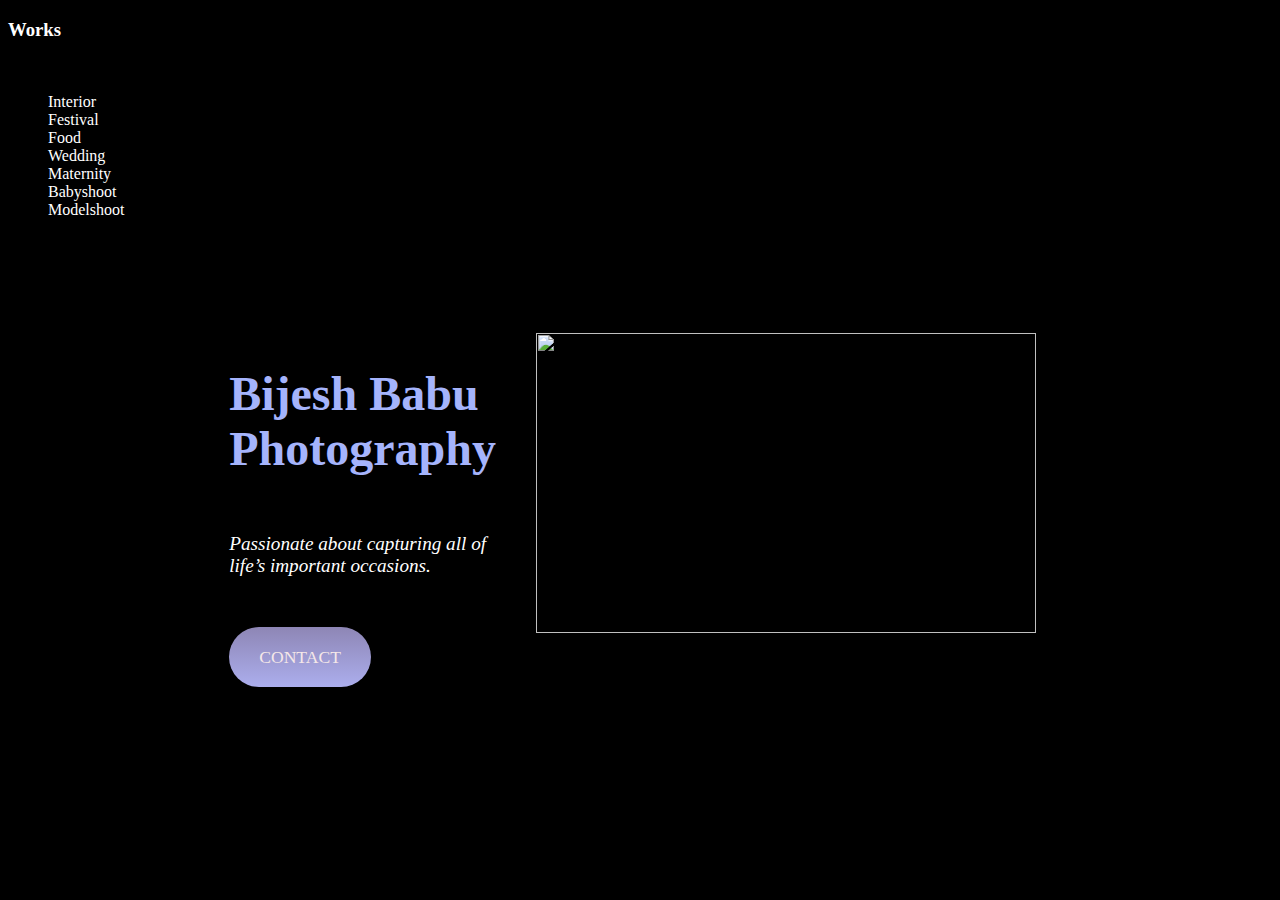
==== index.html @ 9b433097 "Add files via upload" ====
<!DOCTYPE html>
<html lang="zxx">
<head>
	<title>Bijesh | Photographer</title>
	<meta charset="UTF-8">
	<meta name="description" content="Tulen Photography HTML Template"">
	<meta name="keywords" content="photo, html">
	<meta name="viewport" content="width=device-width, initial-scale=1.0">
	<!-- Stylesheets -->
	<link rel="stylesheet" href="css/bootstrap.min.css"/>
	<link rel="stylesheet" href="css/font-awesome.min.css"/>
	<link rel="stylesheet" href="css/themify-icons.css"/>
	<link rel="stylesheet" href="css/accordion.css"/>
	<link rel="stylesheet" href="css/owl.carousel.min.css"/>

	<!-- Main Stylesheets -->
	<link rel="stylesheet" href="css/style.css"/>
 <style>
	section {
  padding: 80px;
  

}
.hero {
  display: flex;
  flex-direction: row;
  width: 65%;
  margin: auto;

 
}
div {
  margin-right: 40px;
  padding-top: 0;
}
h1 {
  color: #A5B4FC;
  font-size: 3em;
  padding-bottom: 25px;
}
p {
  color: white;
  font-size: 1.2em;
  margin-bottom: 70px;
}
a {
  text-decoration: none;
  color: white;
}
a:hover {
  text-decoration: none;
}
.cta {
  color: rgb(245, 232, 232);
  background: linear-gradient(#8E86B5, #ACAEED);
  padding: 20px 30px;
  font-size: 1.1em;
  border-radius: 50px;
}
.cta:hover {
  text-decoration: none;
  background: linear-gradient(#696484, #8788BA);
}
@media screen and (max-width: 996px) {
  .hero {
     flex-direction: column;
     text-align: center;
     justify-content: center;
     padding: 30px;
     padding: 10px;
     width: 85%;
    }
  .hero img {
     order: 1;
     margin-bottom: 40px;
    }
  .hero div {
     order: 2;
     height: auto;
     margin-bottom: 15px;
     margin-right: 0;
    }
  .home p {
     padding: 0 50px 0 50px;
     margin-bottom: 50px;
    }
}
@media screen and (max-width: 470px) {
  .hero h1 {
     font-size: 2em;
    }
  .hero p {
     font-size: 1.2em;
    }
}
 </style>

	<!--[if lt IE 9]>
		<script src="https://oss.maxcdn.com/html5shiv/3.7.2/html5shiv.min.js"></script>
		<script src="https://oss.maxcdn.com/respond/1.4.2/respond.min.js"></script>
	<![endif]-->

</head>
<body style="background-color: #000000;">
	<!-- Page Preloder -->
	<div id="preloder">
		<div class="loader"></div>
	</div>

	<!-- Offcanvas Menu Section -->
	<div class="menu-wrapper">
		<div class="menu-switch">
			<i class="ti-menu"></i>
		</div>
		<div class="menu-social-warp">
			<div class="menu-social">
				<a href="https://www.facebook.com/bijeshfotografia?mibextid=ZbWKwL"><i class="ti-facebook"></i></a>
				
				<a href="https://www.linkedin.com/in/bijeshcb"><i class="ti-linkedin"></i></a>
				<a href="https://instagram.com/bijesh_babu_photography?igshid=NGExMmI2YTkyZg=="><i class="ti-instagram"></i></a>
			</div>
		</div>
	</div>
	<div class="side-menu-wrapper">
		<div class="sm-header">
			<div class="menu-close">
				<i class="ti-arrow-left"></i>
			</div>
			<a href="index.html" class="site-logo">
				<h3>Works</h3>
			</a>
		</div><br>
		<nav class="main-menu">
			<ul>
				
	
				<li><a href="interior.html">Interior</a></li>
				<li><a href="festival.html">Festival</a></li>
				<li><a href="food.html">Food</a></li>
				<li><a href="wedding.html">Wedding</a></li>
				<li><a href="maternity.html">Maternity</a></li>
				<li><a href="babyshoot.html">Babyshoot</a></li>
				<li><a href="modelshoot.html">Modelshoot</a></li>
				
			</ul>
		</nav><br>
		<div class="sm-footer">
			<div class="sm-socail">
				<a href="https://www.facebook.com/bijeshfotografia?mibextid=ZbWKwL"><i class="ti-facebook"></i></a>
			
				<a href="https://www.linkedin.com/in/bijeshcb"><i class="ti-linkedin"></i></a>
				<a href="https://instagram.com/bijesh_babu_photography?igshid=NGExMmI2YTkyZg=="><i class="ti-instagram"></i></a>
			</div>
		
		</div>
	</div>
	<!-- Offcanvas Menu Section end -->
    <section class="hero">
        <div>
            <h1>Bijesh Babu Photography</h1>
            <p><i>Passionate about capturing all of life’s important occasions.</i></p>
            <a class="cta" href="contact.html">CONTACT</a>
        </div>
        <img src="img/njn.jpg" alt="" width="500" height="300">
     <div class="sm-footer">
			<div class="sm-socail">
				<a href="https://www.facebook.com/bijeshfotografia?mibextid=ZbWKwL"><i class="ti-facebook"></i></a>
				
				<a href="https://www.linkedin.com/in/bijeshcb"><i class="ti-linkedin"></i></a>
				<a href="https://instagram.com/bijesh_babu_photography?igshid=NGExMmI2YTkyZg=="><i class="ti-instagram"></i></a>
			</div>
		
		</div>
    </section>
	
	<!-- Hero Section end -->

	<!--====== Javascripts & Jquery ======-->
	<script src="js/vendor/jquery-3.2.1.min.js"></script>
	<script src="js/bootstrap.min.js"></script>
	<script src="js/owl.carousel.min.js"></script>
	<script src="js/imagesloaded.pkgd.min.js"></script>
	<script src="js/isotope.pkgd.min.js"></script>
	<script src="js/jquery.nicescroll.min.js"></script>
	<script src="js/circle-progress.min.js"></script>
	<script src="js/pana-accordion.js"></script>
	<script src="js/main.js"></script>

	</body>
</html>
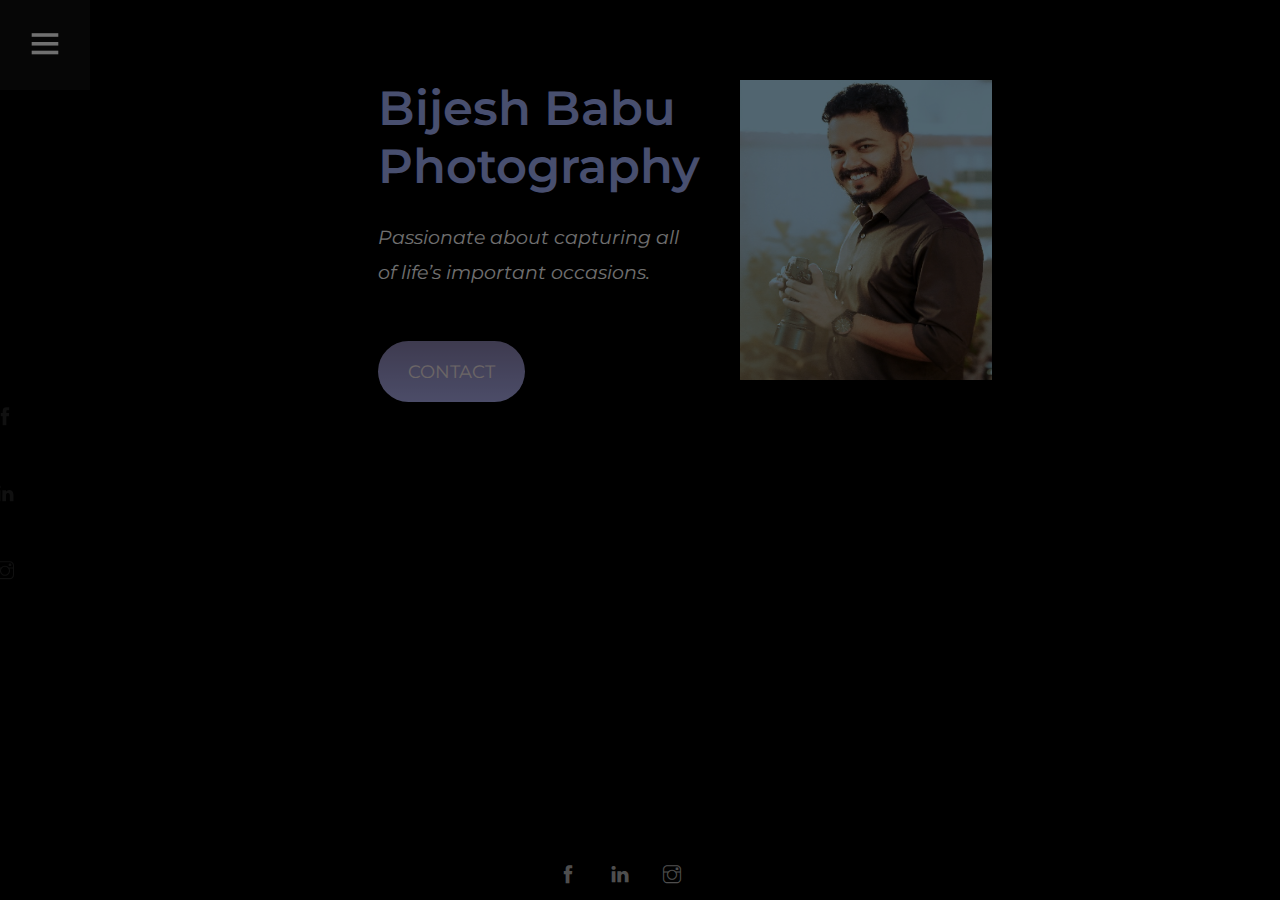
==== commit e72fd58e: "Update index.html" ====
--- a/index.html
+++ b/index.html
@@ -135,7 +135,7 @@
 				
 	
 				<li><a href="interior.html">Interior</a></li>
-				<li><a href="festival.html">Festival</a></li>
+				
 				<li><a href="food.html">Food</a></li>
 				<li><a href="wedding.html">Wedding</a></li>
 				<li><a href="maternity.html">Maternity</a></li>
--- a/css/themify-icons.css
+++ b/css/themify-icons.css
@@ -0,0 +1,1081 @@
+@font-face {
+	font-family: 'themify';
+	src:url('../fonts/themify.eot?-fvbane');
+	src:url('../fonts/themify.eot?#iefix-fvbane') format('embedded-opentype'),
+		url('../fonts/themify.woff?-fvbane') format('woff'),
+		url('../fonts/themify.ttf?-fvbane') format('truetype'),
+		url('../fonts/themify.svg?-fvbane#themify') format('svg');
+	font-weight: normal;
+	font-style: normal;
+}
+
+[class^="ti-"], [class*=" ti-"] {
+	font-family: 'themify';
+	speak: none;
+	font-style: normal;
+	font-weight: normal;
+	font-variant: normal;
+	text-transform: none;
+	line-height: 1;
+
+	/* Better Font Rendering =========== */
+	-webkit-font-smoothing: antialiased;
+	-moz-osx-font-smoothing: grayscale;
+}
+
+.ti-wand:before {
+	content: "\e600";
+}
+.ti-volume:before {
+	content: "\e601";
+}
+.ti-user:before {
+	content: "\e602";
+}
+.ti-unlock:before {
+	content: "\e603";
+}
+.ti-unlink:before {
+	content: "\e604";
+}
+.ti-trash:before {
+	content: "\e605";
+}
+.ti-thought:before {
+	content: "\e606";
+}
+.ti-target:before {
+	content: "\e607";
+}
+.ti-tag:before {
+	content: "\e608";
+}
+.ti-tablet:before {
+	content: "\e609";
+}
+.ti-star:before {
+	content: "\e60a";
+}
+.ti-spray:before {
+	content: "\e60b";
+}
+.ti-signal:before {
+	content: "\e60c";
+}
+.ti-shopping-cart:before {
+	content: "\e60d";
+}
+.ti-shopping-cart-full:before {
+	content: "\e60e";
+}
+.ti-settings:before {
+	content: "\e60f";
+}
+.ti-search:before {
+	content: "\e610";
+}
+.ti-zoom-in:before {
+	content: "\e611";
+}
+.ti-zoom-out:before {
+	content: "\e612";
+}
+.ti-cut:before {
+	content: "\e613";
+}
+.ti-ruler:before {
+	content: "\e614";
+}
+.ti-ruler-pencil:before {
+	content: "\e615";
+}
+.ti-ruler-alt:before {
+	content: "\e616";
+}
+.ti-bookmark:before {
+	content: "\e617";
+}
+.ti-bookmark-alt:before {
+	content: "\e618";
+}
+.ti-reload:before {
+	content: "\e619";
+}
+.ti-plus:before {
+	content: "\e61a";
+}
+.ti-pin:before {
+	content: "\e61b";
+}
+.ti-pencil:before {
+	content: "\e61c";
+}
+.ti-pencil-alt:before {
+	content: "\e61d";
+}
+.ti-paint-roller:before {
+	content: "\e61e";
+}
+.ti-paint-bucket:before {
+	content: "\e61f";
+}
+.ti-na:before {
+	content: "\e620";
+}
+.ti-mobile:before {
+	content: "\e621";
+}
+.ti-minus:before {
+	content: "\e622";
+}
+.ti-medall:before {
+	content: "\e623";
+}
+.ti-medall-alt:before {
+	content: "\e624";
+}
+.ti-marker:before {
+	content: "\e625";
+}
+.ti-marker-alt:before {
+	content: "\e626";
+}
+.ti-arrow-up:before {
+	content: "\e627";
+}
+.ti-arrow-right:before {
+	content: "\e628";
+}
+.ti-arrow-left:before {
+	content: "\e629";
+}
+.ti-arrow-down:before {
+	content: "\e62a";
+}
+.ti-lock:before {
+	content: "\e62b";
+}
+.ti-location-arrow:before {
+	content: "\e62c";
+}
+.ti-link:before {
+	content: "\e62d";
+}
+.ti-layout:before {
+	content: "\e62e";
+}
+.ti-layers:before {
+	content: "\e62f";
+}
+.ti-layers-alt:before {
+	content: "\e630";
+}
+.ti-key:before {
+	content: "\e631";
+}
+.ti-import:before {
+	content: "\e632";
+}
+.ti-image:before {
+	content: "\e633";
+}
+.ti-heart:before {
+	content: "\e634";
+}
+.ti-heart-broken:before {
+	content: "\e635";
+}
+.ti-hand-stop:before {
+	content: "\e636";
+}
+.ti-hand-open:before {
+	content: "\e637";
+}
+.ti-hand-drag:before {
+	content: "\e638";
+}
+.ti-folder:before {
+	content: "\e639";
+}
+.ti-flag:before {
+	content: "\e63a";
+}
+.ti-flag-alt:before {
+	content: "\e63b";
+}
+.ti-flag-alt-2:before {
+	content: "\e63c";
+}
+.ti-eye:before {
+	content: "\e63d";
+}
+.ti-export:before {
+	content: "\e63e";
+}
+.ti-exchange-vertical:before {
+	content: "\e63f";
+}
+.ti-desktop:before {
+	content: "\e640";
+}
+.ti-cup:before {
+	content: "\e641";
+}
+.ti-crown:before {
+	content: "\e642";
+}
+.ti-comments:before {
+	content: "\e643";
+}
+.ti-comment:before {
+	content: "\e644";
+}
+.ti-comment-alt:before {
+	content: "\e645";
+}
+.ti-close:before {
+	content: "\e646";
+}
+.ti-clip:before {
+	content: "\e647";
+}
+.ti-angle-up:before {
+	content: "\e648";
+}
+.ti-angle-right:before {
+	content: "\e649";
+}
+.ti-angle-left:before {
+	content: "\e64a";
+}
+.ti-angle-down:before {
+	content: "\e64b";
+}
+.ti-check:before {
+	content: "\e64c";
+}
+.ti-check-box:before {
+	content: "\e64d";
+}
+.ti-camera:before {
+	content: "\e64e";
+}
+.ti-announcement:before {
+	content: "\e64f";
+}
+.ti-brush:before {
+	content: "\e650";
+}
+.ti-briefcase:before {
+	content: "\e651";
+}
+.ti-bolt:before {
+	content: "\e652";
+}
+.ti-bolt-alt:before {
+	content: "\e653";
+}
+.ti-blackboard:before {
+	content: "\e654";
+}
+.ti-bag:before {
+	content: "\e655";
+}
+.ti-move:before {
+	content: "\e656";
+}
+.ti-arrows-vertical:before {
+	content: "\e657";
+}
+.ti-arrows-horizontal:before {
+	content: "\e658";
+}
+.ti-fullscreen:before {
+	content: "\e659";
+}
+.ti-arrow-top-right:before {
+	content: "\e65a";
+}
+.ti-arrow-top-left:before {
+	content: "\e65b";
+}
+.ti-arrow-circle-up:before {
+	content: "\e65c";
+}
+.ti-arrow-circle-right:before {
+	content: "\e65d";
+}
+.ti-arrow-circle-left:before {
+	content: "\e65e";
+}
+.ti-arrow-circle-down:before {
+	content: "\e65f";
+}
+.ti-angle-double-up:before {
+	content: "\e660";
+}
+.ti-angle-double-right:before {
+	content: "\e661";
+}
+.ti-angle-double-left:before {
+	content: "\e662";
+}
+.ti-angle-double-down:before {
+	content: "\e663";
+}
+.ti-zip:before {
+	content: "\e664";
+}
+.ti-world:before {
+	content: "\e665";
+}
+.ti-wheelchair:before {
+	content: "\e666";
+}
+.ti-view-list:before {
+	content: "\e667";
+}
+.ti-view-list-alt:before {
+	content: "\e668";
+}
+.ti-view-grid:before {
+	content: "\e669";
+}
+.ti-uppercase:before {
+	content: "\e66a";
+}
+.ti-upload:before {
+	content: "\e66b";
+}
+.ti-underline:before {
+	content: "\e66c";
+}
+.ti-truck:before {
+	content: "\e66d";
+}
+.ti-timer:before {
+	content: "\e66e";
+}
+.ti-ticket:before {
+	content: "\e66f";
+}
+.ti-thumb-up:before {
+	content: "\e670";
+}
+.ti-thumb-down:before {
+	content: "\e671";
+}
+.ti-text:before {
+	content: "\e672";
+}
+.ti-stats-up:before {
+	content: "\e673";
+}
+.ti-stats-down:before {
+	content: "\e674";
+}
+.ti-split-v:before {
+	content: "\e675";
+}
+.ti-split-h:before {
+	content: "\e676";
+}
+.ti-smallcap:before {
+	content: "\e677";
+}
+.ti-shine:before {
+	content: "\e678";
+}
+.ti-shift-right:before {
+	content: "\e679";
+}
+.ti-shift-left:before {
+	content: "\e67a";
+}
+.ti-shield:before {
+	content: "\e67b";
+}
+.ti-notepad:before {
+	content: "\e67c";
+}
+.ti-server:before {
+	content: "\e67d";
+}
+.ti-quote-right:before {
+	content: "\e67e";
+}
+.ti-quote-left:before {
+	content: "\e67f";
+}
+.ti-pulse:before {
+	content: "\e680";
+}
+.ti-printer:before {
+	content: "\e681";
+}
+.ti-power-off:before {
+	content: "\e682";
+}
+.ti-plug:before {
+	content: "\e683";
+}
+.ti-pie-chart:before {
+	content: "\e684";
+}
+.ti-paragraph:before {
+	content: "\e685";
+}
+.ti-panel:before {
+	content: "\e686";
+}
+.ti-package:before {
+	content: "\e687";
+}
+.ti-music:before {
+	content: "\e688";
+}
+.ti-music-alt:before {
+	content: "\e689";
+}
+.ti-mouse:before {
+	content: "\e68a";
+}
+.ti-mouse-alt:before {
+	content: "\e68b";
+}
+.ti-money:before {
+	content: "\e68c";
+}
+.ti-microphone:before {
+	content: "\e68d";
+}
+.ti-menu:before {
+	content: "\e68e";
+}
+.ti-menu-alt:before {
+	content: "\e68f";
+}
+.ti-map:before {
+	content: "\e690";
+}
+.ti-map-alt:before {
+	content: "\e691";
+}
+.ti-loop:before {
+	content: "\e692";
+}
+.ti-location-pin:before {
+	content: "\e693";
+}
+.ti-list:before {
+	content: "\e694";
+}
+.ti-light-bulb:before {
+	content: "\e695";
+}
+.ti-Italic:before {
+	content: "\e696";
+}
+.ti-info:before {
+	content: "\e697";
+}
+.ti-infinite:before {
+	content: "\e698";
+}
+.ti-id-badge:before {
+	content: "\e699";
+}
+.ti-hummer:before {
+	content: "\e69a";
+}
+.ti-home:before {
+	content: "\e69b";
+}
+.ti-help:before {
+	content: "\e69c";
+}
+.ti-headphone:before {
+	content: "\e69d";
+}
+.ti-harddrives:before {
+	content: "\e69e";
+}
+.ti-harddrive:before {
+	content: "\e69f";
+}
+.ti-gift:before {
+	content: "\e6a0";
+}
+.ti-game:before {
+	content: "\e6a1";
+}
+.ti-filter:before {
+	content: "\e6a2";
+}
+.ti-files:before {
+	content: "\e6a3";
+}
+.ti-file:before {
+	content: "\e6a4";
+}
+.ti-eraser:before {
+	content: "\e6a5";
+}
+.ti-envelope:before {
+	content: "\e6a6";
+}
+.ti-download:before {
+	content: "\e6a7";
+}
+.ti-direction:before {
+	content: "\e6a8";
+}
+.ti-direction-alt:before {
+	content: "\e6a9";
+}
+.ti-dashboard:before {
+	content: "\e6aa";
+}
+.ti-control-stop:before {
+	content: "\e6ab";
+}
+.ti-control-shuffle:before {
+	content: "\e6ac";
+}
+.ti-control-play:before {
+	content: "\e6ad";
+}
+.ti-control-pause:before {
+	content: "\e6ae";
+}
+.ti-control-forward:before {
+	content: "\e6af";
+}
+.ti-control-backward:before {
+	content: "\e6b0";
+}
+.ti-cloud:before {
+	content: "\e6b1";
+}
+.ti-cloud-up:before {
+	content: "\e6b2";
+}
+.ti-cloud-down:before {
+	content: "\e6b3";
+}
+.ti-clipboard:before {
+	content: "\e6b4";
+}
+.ti-car:before {
+	content: "\e6b5";
+}
+.ti-calendar:before {
+	content: "\e6b6";
+}
+.ti-book:before {
+	content: "\e6b7";
+}
+.ti-bell:before {
+	content: "\e6b8";
+}
+.ti-basketball:before {
+	content: "\e6b9";
+}
+.ti-bar-chart:before {
+	content: "\e6ba";
+}
+.ti-bar-chart-alt:before {
+	content: "\e6bb";
+}
+.ti-back-right:before {
+	content: "\e6bc";
+}
+.ti-back-left:before {
+	content: "\e6bd";
+}
+.ti-arrows-corner:before {
+	content: "\e6be";
+}
+.ti-archive:before {
+	content: "\e6bf";
+}
+.ti-anchor:before {
+	content: "\e6c0";
+}
+.ti-align-right:before {
+	content: "\e6c1";
+}
+.ti-align-left:before {
+	content: "\e6c2";
+}
+.ti-align-justify:before {
+	content: "\e6c3";
+}
+.ti-align-center:before {
+	content: "\e6c4";
+}
+.ti-alert:before {
+	content: "\e6c5";
+}
+.ti-alarm-clock:before {
+	content: "\e6c6";
+}
+.ti-agenda:before {
+	content: "\e6c7";
+}
+.ti-write:before {
+	content: "\e6c8";
+}
+.ti-window:before {
+	content: "\e6c9";
+}
+.ti-widgetized:before {
+	content: "\e6ca";
+}
+.ti-widget:before {
+	content: "\e6cb";
+}
+.ti-widget-alt:before {
+	content: "\e6cc";
+}
+.ti-wallet:before {
+	content: "\e6cd";
+}
+.ti-video-clapper:before {
+	content: "\e6ce";
+}
+.ti-video-camera:before {
+	content: "\e6cf";
+}
+.ti-vector:before {
+	content: "\e6d0";
+}
+.ti-themify-logo:before {
+	content: "\e6d1";
+}
+.ti-themify-favicon:before {
+	content: "\e6d2";
+}
+.ti-themify-favicon-alt:before {
+	content: "\e6d3";
+}
+.ti-support:before {
+	content: "\e6d4";
+}
+.ti-stamp:before {
+	content: "\e6d5";
+}
+.ti-split-v-alt:before {
+	content: "\e6d6";
+}
+.ti-slice:before {
+	content: "\e6d7";
+}
+.ti-shortcode:before {
+	content: "\e6d8";
+}
+.ti-shift-right-alt:before {
+	content: "\e6d9";
+}
+.ti-shift-left-alt:before {
+	content: "\e6da";
+}
+.ti-ruler-alt-2:before {
+	content: "\e6db";
+}
+.ti-receipt:before {
+	content: "\e6dc";
+}
+.ti-pin2:before {
+	content: "\e6dd";
+}
+.ti-pin-alt:before {
+	content: "\e6de";
+}
+.ti-pencil-alt2:before {
+	content: "\e6df";
+}
+.ti-palette:before {
+	content: "\e6e0";
+}
+.ti-more:before {
+	content: "\e6e1";
+}
+.ti-more-alt:before {
+	content: "\e6e2";
+}
+.ti-microphone-alt:before {
+	content: "\e6e3";
+}
+.ti-magnet:before {
+	content: "\e6e4";
+}
+.ti-line-double:before {
+	content: "\e6e5";
+}
+.ti-line-dotted:before {
+	content: "\e6e6";
+}
+.ti-line-dashed:before {
+	content: "\e6e7";
+}
+.ti-layout-width-full:before {
+	content: "\e6e8";
+}
+.ti-layout-width-default:before {
+	content: "\e6e9";
+}
+.ti-layout-width-default-alt:before {
+	content: "\e6ea";
+}
+.ti-layout-tab:before {
+	content: "\e6eb";
+}
+.ti-layout-tab-window:before {
+	content: "\e6ec";
+}
+.ti-layout-tab-v:before {
+	content: "\e6ed";
+}
+.ti-layout-tab-min:before {
+	content: "\e6ee";
+}
+.ti-layout-slider:before {
+	content: "\e6ef";
+}
+.ti-layout-slider-alt:before {
+	content: "\e6f0";
+}
+.ti-layout-sidebar-right:before {
+	content: "\e6f1";
+}
+.ti-layout-sidebar-none:before {
+	content: "\e6f2";
+}
+.ti-layout-sidebar-left:before {
+	content: "\e6f3";
+}
+.ti-layout-placeholder:before {
+	content: "\e6f4";
+}
+.ti-layout-menu:before {
+	content: "\e6f5";
+}
+.ti-layout-menu-v:before {
+	content: "\e6f6";
+}
+.ti-layout-menu-separated:before {
+	content: "\e6f7";
+}
+.ti-layout-menu-full:before {
+	content: "\e6f8";
+}
+.ti-layout-media-right-alt:before {
+	content: "\e6f9";
+}
+.ti-layout-media-right:before {
+	content: "\e6fa";
+}
+.ti-layout-media-overlay:before {
+	content: "\e6fb";
+}
+.ti-layout-media-overlay-alt:before {
+	content: "\e6fc";
+}
+.ti-layout-media-overlay-alt-2:before {
+	content: "\e6fd";
+}
+.ti-layout-media-left-alt:before {
+	content: "\e6fe";
+}
+.ti-layout-media-left:before {
+	content: "\e6ff";
+}
+.ti-layout-media-center-alt:before {
+	content: "\e700";
+}
+.ti-layout-media-center:before {
+	content: "\e701";
+}
+.ti-layout-list-thumb:before {
+	content: "\e702";
+}
+.ti-layout-list-thumb-alt:before {
+	content: "\e703";
+}
+.ti-layout-list-post:before {
+	content: "\e704";
+}
+.ti-layout-list-large-image:before {
+	content: "\e705";
+}
+.ti-layout-line-solid:before {
+	content: "\e706";
+}
+.ti-layout-grid4:before {
+	content: "\e707";
+}
+.ti-layout-grid3:before {
+	content: "\e708";
+}
+.ti-layout-grid2:before {
+	content: "\e709";
+}
+.ti-layout-grid2-thumb:before {
+	content: "\e70a";
+}
+.ti-layout-cta-right:before {
+	content: "\e70b";
+}
+.ti-layout-cta-left:before {
+	content: "\e70c";
+}
+.ti-layout-cta-center:before {
+	content: "\e70d";
+}
+.ti-layout-cta-btn-right:before {
+	content: "\e70e";
+}
+.ti-layout-cta-btn-left:before {
+	content: "\e70f";
+}
+.ti-layout-column4:before {
+	content: "\e710";
+}
+.ti-layout-column3:before {
+	content: "\e711";
+}
+.ti-layout-column2:before {
+	content: "\e712";
+}
+.ti-layout-accordion-separated:before {
+	content: "\e713";
+}
+.ti-layout-accordion-merged:before {
+	content: "\e714";
+}
+.ti-layout-accordion-list:before {
+	content: "\e715";
+}
+.ti-ink-pen:before {
+	content: "\e716";
+}
+.ti-info-alt:before {
+	content: "\e717";
+}
+.ti-help-alt:before {
+	content: "\e718";
+}
+.ti-headphone-alt:before {
+	content: "\e719";
+}
+.ti-hand-point-up:before {
+	content: "\e71a";
+}
+.ti-hand-point-right:before {
+	content: "\e71b";
+}
+.ti-hand-point-left:before {
+	content: "\e71c";
+}
+.ti-hand-point-down:before {
+	content: "\e71d";
+}
+.ti-gallery:before {
+	content: "\e71e";
+}
+.ti-face-smile:before {
+	content: "\e71f";
+}
+.ti-face-sad:before {
+	content: "\e720";
+}
+.ti-credit-card:before {
+	content: "\e721";
+}
+.ti-control-skip-forward:before {
+	content: "\e722";
+}
+.ti-control-skip-backward:before {
+	content: "\e723";
+}
+.ti-control-record:before {
+	content: "\e724";
+}
+.ti-control-eject:before {
+	content: "\e725";
+}
+.ti-comments-smiley:before {
+	content: "\e726";
+}
+.ti-brush-alt:before {
+	content: "\e727";
+}
+.ti-youtube:before {
+	content: "\e728";
+}
+.ti-vimeo:before {
+	content: "\e729";
+}
+.ti-twitter:before {
+	content: "\e72a";
+}
+.ti-time:before {
+	content: "\e72b";
+}
+.ti-tumblr:before {
+	content: "\e72c";
+}
+.ti-skype:before {
+	content: "\e72d";
+}
+.ti-share:before {
+	content: "\e72e";
+}
+.ti-share-alt:before {
+	content: "\e72f";
+}
+.ti-rocket:before {
+	content: "\e730";
+}
+.ti-pinterest:before {
+	content: "\e731";
+}
+.ti-new-window:before {
+	content: "\e732";
+}
+.ti-microsoft:before {
+	content: "\e733";
+}
+.ti-list-ol:before {
+	content: "\e734";
+}
+.ti-linkedin:before {
+	content: "\e735";
+}
+.ti-layout-sidebar-2:before {
+	content: "\e736";
+}
+.ti-layout-grid4-alt:before {
+	content: "\e737";
+}
+.ti-layout-grid3-alt:before {
+	content: "\e738";
+}
+.ti-layout-grid2-alt:before {
+	content: "\e739";
+}
+.ti-layout-column4-alt:before {
+	content: "\e73a";
+}
+.ti-layout-column3-alt:before {
+	content: "\e73b";
+}
+.ti-layout-column2-alt:before {
+	content: "\e73c";
+}
+.ti-instagram:before {
+	content: "\e73d";
+}
+.ti-google:before {
+	content: "\e73e";
+}
+.ti-github:before {
+	content: "\e73f";
+}
+.ti-flickr:before {
+	content: "\e740";
+}
+.ti-facebook:before {
+	content: "\e741";
+}
+.ti-dropbox:before {
+	content: "\e742";
+}
+.ti-dribbble:before {
+	content: "\e743";
+}
+.ti-apple:before {
+	content: "\e744";
+}
+.ti-android:before {
+	content: "\e745";
+}
+.ti-save:before {
+	content: "\e746";
+}
+.ti-save-alt:before {
+	content: "\e747";
+}
+.ti-yahoo:before {
+	content: "\e748";
+}
+.ti-wordpress:before {
+	content: "\e749";
+}
+.ti-vimeo-alt:before {
+	content: "\e74a";
+}
+.ti-twitter-alt:before {
+	content: "\e74b";
+}
+.ti-tumblr-alt:before {
+	content: "\e74c";
+}
+.ti-trello:before {
+	content: "\e74d";
+}
+.ti-stack-overflow:before {
+	content: "\e74e";
+}
+.ti-soundcloud:before {
+	content: "\e74f";
+}
+.ti-sharethis:before {
+	content: "\e750";
+}
+.ti-sharethis-alt:before {
+	content: "\e751";
+}
+.ti-reddit:before {
+	content: "\e752";
+}
+.ti-pinterest-alt:before {
+	content: "\e753";
+}
+.ti-microsoft-alt:before {
+	content: "\e754";
+}
+.ti-linux:before {
+	content: "\e755";
+}
+.ti-jsfiddle:before {
+	content: "\e756";
+}
+.ti-joomla:before {
+	content: "\e757";
+}
+.ti-html5:before {
+	content: "\e758";
+}
+.ti-flickr-alt:before {
+	content: "\e759";
+}
+.ti-email:before {
+	content: "\e75a";
+}
+.ti-drupal:before {
+	content: "\e75b";
+}
+.ti-dropbox-alt:before {
+	content: "\e75c";
+}
+.ti-css3:before {
+	content: "\e75d";
+}
+.ti-rss:before {
+	content: "\e75e";
+}
+.ti-rss-alt:before {
+	content: "\e75f";
+}
--- a/css/accordion.css
+++ b/css/accordion.css
@@ -0,0 +1,51 @@
+.pana-accordion {
+	width: 100%;
+	height: 100%;
+	margin: 0 auto;
+	position: relative;
+	overflow: hidden
+}
+
+.pana-accordion .pana-accordion-wrap {
+	margin-left: -1px;
+	position: relative;
+	width: 300%
+}
+
+.pana-accordion .pana-accordion-wrap .pana-accordion-item {
+	width: 100%;
+	height: 200px;
+	overflow: hidden;
+	float: left;
+	position: absolute;
+	left: 0;
+	top: 0;
+	background-position: top left -200px;
+	transition: background-position 0.4s;
+	
+}
+.pana-accordion .pana-accordion-wrap .pana-accordion-item.active {
+	background-position: top center;
+}
+
+.pana-accordion .pana-accordion-wrap .pana-accordion-item .pana-accordion-mask {
+	width: 100%;
+	height: 100%;
+	left: 0;
+	top: 0;
+	position: absolute;
+	z-index: 10;
+	background-color: #000;
+	filter: alpha(opacity=40);
+	-ms-filter: "progid:DXImageTransform.Microsoft.Alpha(Opacity=40)";
+	-webkit-opacity: 0.4;
+	-khtml-opacity: 0.4;
+	-moz-opacity: 0.4;
+	-ms-opacity: 0.4;
+	-o-opacity: 0.4;
+	opacity: 0.4
+}
+
+.pana-accordion .pana-accordion-wrap .pana-accordion-item.active .pana-accordion-mask {
+	display: none
+}--- a/css/style.css
+++ b/css/style.css
@@ -0,0 +1,1630 @@
+/* =================================
+------------------------------------
+  Tulen | Photography HTML Template
+  Version: 1.0
+ ------------------------------------
+ ====================================*/
+
+/*----------------------------------------*/
+/* Template default CSS
+/*----------------------------------------*/
+
+@import url("https://fonts.googleapis.com/css?family=Montserrat:400,400i,500,500i,600,600i,700,700i&display=swap");
+
+
+html,
+body {
+	height: 100%;
+	font-family: "Montserrat", sans-serif;
+	-webkit-font-smoothing: antialiased;
+}
+
+body {
+	padding-left: 90px;
+}
+
+@media (max-width: 420px) {
+	body {
+		padding-left: 60px;
+	}
+}
+
+h1,
+h2,
+h3,
+h4,
+h5,
+h6 {
+	margin: 0;
+	color: #252525;
+	font-weight: 600;
+}
+
+h1 {
+	font-size: 70px;
+}
+
+h2 {
+	font-size: 36px;
+}
+
+h3 {
+	font-size: 30px;
+}
+
+h4 {
+	font-size: 24px;
+}
+
+h5 {
+	font-size: 18px;
+}
+
+h6 {
+	font-size: 16px;
+}
+
+p {
+	font-size: 15px;
+	color: #636363;
+	line-height: 1.8;
+}
+
+img {
+	max-width: 100%;
+}
+
+input:focus,
+select:focus,
+button:focus,
+textarea:focus {
+	outline: none;
+}
+
+a:hover,
+a:focus {
+	text-decoration: none;
+	outline: none;
+}
+
+ul,
+ol {
+	padding: 0;
+	margin: 0;
+}
+
+@media (min-width: 1200px) {
+	.container {
+		max-width: 1200px;
+	}
+}
+
+/*---------------------
+   Helper CSS
+ -----------------------*/
+
+.section-title {
+	text-align: center;
+	margin-bottom: 55px;
+}
+
+.section-title img {
+	margin-bottom: 15px;
+}
+
+.section-title h2 {
+	font-weight: 400;
+	font-size: 38px;
+	text-transform: uppercase;
+}
+
+.section-title p {
+	padding-top: 15px;
+	margin-bottom: 0;
+}
+
+.set-bg {
+	background-repeat: no-repeat;
+	background-size: cover;
+	background-position: top center;
+}
+
+.spad {
+	padding-top: 110px;
+	padding-bottom: 105px;
+}
+
+.text-white h1,
+.text-white h2,
+.text-white h3,
+.text-white h4,
+.text-white h5,
+.text-white h6,
+.text-white p,
+.text-white span,
+.text-white li,
+.text-white a {
+	color: #fff;
+}
+
+/*---------------------
+  Commom elements
+-----------------------*/
+
+.site-btn {
+	display: inline-block;
+	font-size: 16px;
+	padding: 17px 25px;
+	min-width: 170px;
+	color: #fff;
+	background: 	rgb(255, 0, 128);
+	line-height: 1;
+	letter-spacing: 1px;
+	text-transform: uppercase;
+	text-align: center;
+	font-weight: 500;
+	border: none;
+	border-radius: 2px;
+}
+
+.site-btn i {
+	font-size: 24px;
+	position: relative;
+	top: 5px;
+	margin-left: 4px;
+}
+
+.site-btn:hover {
+	color: #fff;
+}
+
+/* Preloder */
+
+#preloder {
+	position: fixed;
+	width: 100%;
+	height: 100%;
+	top: 0;
+	left: 0;
+	z-index: 999999;
+	background: #000;
+}
+
+.loader {
+	width: 40px;
+	height: 40px;
+	position: absolute;
+	top: 50%;
+	left: 50%;
+	margin-top: -13px;
+	margin-left: -13px;
+	border-radius: 60px;
+	animation: loader 0.8s linear infinite;
+	-webkit-animation: loader 0.8s linear infinite;
+}
+
+@keyframes loader {
+	0% {
+		-webkit-transform: rotate(0deg);
+		transform: rotate(0deg);
+		border: 4px solid #f44336;
+		border-left-color: transparent;
+	}
+	50% {
+		-webkit-transform: rotate(180deg);
+		transform: rotate(180deg);
+		border: 4px solid #673ab7;
+		border-left-color: transparent;
+	}
+	100% {
+		-webkit-transform: rotate(360deg);
+		transform: rotate(360deg);
+		border: 4px solid #f44336;
+		border-left-color: transparent;
+	}
+}
+
+@-webkit-keyframes loader {
+	0% {
+		-webkit-transform: rotate(0deg);
+		border: 4px solid #f44336;
+		border-left-color: transparent;
+	}
+	50% {
+		-webkit-transform: rotate(180deg);
+		border: 4px solid #673ab7;
+		border-left-color: transparent;
+	}
+	100% {
+		-webkit-transform: rotate(360deg);
+		border: 4px solid #f44336;
+		border-left-color: transparent;
+	}
+}
+
+.menu-wrapper {
+	position: fixed;
+	width: 90px;
+	height: 100%;
+	left: 0;
+	top: 0;
+	-webkit-box-shadow: 14px 0px 103px rgba(0, 0, 0, 0.08);
+	box-shadow: 14px 0px 103px rgba(0, 0, 0, 0.08);
+	z-index: 999;
+	-webkit-transition: 0.4s;
+	-o-transition: 0.4s;
+	transition: 0.4s;
+}
+
+@media (max-width: 420px) {
+	.menu-wrapper {
+		width: 60px;
+	}
+}
+
+.menu-wrapper.hide-left {
+	opacity: 0;
+	left: -90px;
+}
+
+.menu-switch {
+	width: 100%;
+	height: 90px;
+	padding-top: 23px;
+	font-size: 30px;
+	text-align: center;
+	color: #fff;
+	background: #0f0f0f;
+	cursor: pointer;
+}
+
+.menu-social-warp {
+	height: calc(100% - 90px);
+	display: -webkit-box;
+	display: -ms-flexbox;
+	display: flex;
+	-moz-justify-content: center;
+	-ms-justify-content: center;
+	-webkit-box-pack: center;
+	justify-content: center;
+	-ms-flex-pack: center;
+	-moz-align-items: center;
+	-ms-align-items: center;
+	-webkit-box-align: center;
+	-ms-flex-align: center;
+	align-items: center;
+}
+
+.menu-social a {
+	display: block;
+	font-size: 18px;
+	color: #252525;
+	margin-bottom: 50px;
+}
+
+.menu-social a:last-child {
+	margin-bottom: 0;
+}
+
+@media (max-width: 576px) {
+	.menu-social a {
+		margin-bottom: 30px;
+	}
+}
+
+.side-menu-wrapper {
+	position: fixed;
+	width: 270px;
+	height: 100%;
+	left: -280px;
+	top: 0;
+	overflow-y: auto;
+	-webkit-box-shadow: 14px 0px 103px rgba(0, 0, 0, 0.08);
+	box-shadow: 14px 0px 103px rgba(0, 0, 0, 0.08);
+	background-color: #080808;
+	z-index: 9999;
+	opacity: 0;
+	filter: alpha(opacity=0);
+	-webkit-transition: 0.3s;
+	-o-transition: 0.3s;
+	transition: 0.3s;
+}
+
+@media (max-width: 420px) {
+	.side-menu-wrapper {
+		width: 100%;
+		left: -100%;
+	}
+}
+
+.side-menu-wrapper.active {
+	left: 0;
+	opacity: 1;
+	filter: alpha(opacity=100);
+}
+
+.side-menu-wrapper .sm-header {
+	display: -webkit-box;
+	display: -ms-flexbox;
+	display: flex;
+}
+
+.menu-close {
+	width: 90px;
+	height: 90px;
+	padding-top: 23px;
+	font-size: 30px;
+	text-align: center;
+	color: #fff;
+	background: #0f0f0f;
+	cursor: pointer;
+}
+
+.site-logo {
+	/* background: 	rgb(13, 207, 181); */
+	background: #bd7011;
+	/* background: radial-gradient(circle, rgba(238,174,202,1) 0%, rgba(148,187,233,1) 100%); */
+	width: calc(100% - 90px);
+	display: -webkit-box;
+	display: -ms-flexbox;
+	display: flex;
+	-moz-justify-content: center;
+	-ms-justify-content: center;
+	-webkit-box-pack: center;
+	justify-content: center;
+	-ms-flex-pack: center;
+	-moz-align-items: center;
+	-ms-align-items: center;
+	-webkit-box-align: center;
+	-ms-flex-align: center;
+	align-items: center;
+}
+
+.main-menu {
+	height: calc(100% - 160px);
+	display: -webkit-box;
+	display: -ms-flexbox;
+	display: flex;
+	-moz-justify-content: center;
+	-ms-justify-content: center;
+	-webkit-box-pack: center;
+	justify-content: center;
+	-ms-flex-pack: center;
+	-moz-align-items: center;
+	-ms-align-items: center;
+	-webkit-box-align: center;
+	-ms-flex-align: center;
+	align-items: center;
+}
+
+.main-menu ul {
+	list-style: none;
+	text-align: center;
+}
+
+.main-menu ul li {
+	display: block;
+	margin-bottom: 20px;
+}
+
+@media (max-height: 500px),
+(max-width: 576px) {
+	.main-menu ul li {
+		margin-bottom: 5px;
+	}
+}
+
+.main-menu ul li a {
+	display: block;
+	font-size: 30px;
+	font-weight: 600;
+	color: #f4edf5;
+	-webkit-transition: 0.3s;
+	-o-transition: 0.3s;
+	transition: 0.3s;
+}
+
+@media (max-height: 500px),
+(max-width: 576px) {
+	.main-menu ul li a {
+		font-size: 20px;
+	}
+}
+
+.main-menu ul li a:hover,
+.main-menu ul li a.active {
+	color: #bd7011;
+}
+
+.sm-footer {
+	position: absolute;
+	left: 0;
+	bottom: 0;
+	width: 100%;
+	text-align: center;
+	padding: 0 15px;
+}
+
+@media (max-height: 500px) {
+	.sm-footer {
+		position: relative;
+		padding-top: 30px;
+	}
+}
+
+.sm-footer .sm-socail a {
+	display: inline-block;
+	font-size: 18px;
+	color: #b2b2b2;
+	margin-right: 30px;
+	margin-bottom: 10px;
+}
+
+.sm-footer .sm-socail a:last-child {
+	margin-right: 0;
+}
+
+.copyright-text {
+	font-size: 16px;
+	font-weight: 500;
+	color: #b2b2b2;
+	padding-bottom: 40px;
+}
+
+@media (max-width: 420px) {
+	.copyright-text {
+		padding-bottom: 15px;
+	}
+}
+
+.copyright-text i {
+	color: #e21010;
+}
+
+.copyright-text a {
+	color: #b2b2b2;
+}
+
+.copyright-text a:hover {
+	color: #2916e0;
+}
+
+/*---------------------
+   Hero section
+ -----------------------*/
+
+
+/*------------------
+   About page
+ ------------------*/
+
+.about-section {
+	height: 100%;
+}
+
+.about-section .about-warp {
+	height: 100%;
+	display: -ms-flexbox;
+	display: -webkit-box;
+	display: flex;
+	-ms-flex-wrap: wrap;
+	flex-wrap: wrap;
+}
+
+@media only screen and (min-width: 992px) and (max-width: 1200px),
+only screen and (min-width: 768px) and (max-width: 991px),
+only screen and (min-width: 576px) and (max-width: 767px),
+(max-width: 576px) {
+	.about-section .about-warp {
+		display: block;
+	}
+}
+
+.about-section .about-left {
+	background: #68638f;
+	-ms-flex: 0 0 47%;
+	-webkit-box-flex: 0;
+	flex: 0 0 47%;
+	max-width: 47%;
+	padding: 0 15px;
+}
+
+@media only screen and (min-width: 992px) and (max-width: 1200px),
+only screen and (min-width: 768px) and (max-width: 991px),
+only screen and (min-width: 576px) and (max-width: 767px),
+(max-width: 576px) {
+	.about-section .about-left {
+		max-width: 100%;
+	}
+}
+
+.about-section .about-right {
+	-ms-flex: 0 0 53%;
+	-webkit-box-flex: 0;
+	flex: 0 0 53%;
+	max-width: 53%;
+	padding: 0 15px;
+}
+
+@media only screen and (min-width: 992px) and (max-width: 1200px),
+only screen and (min-width: 768px) and (max-width: 991px),
+only screen and (min-width: 576px) and (max-width: 767px),
+(max-width: 576px) {
+	.about-section .about-right {
+		max-width: 100%;
+	}
+}
+
+.about-img {
+	text-align: center;
+	background-image: url("../img/about-bg.png");
+	background-repeat: no-repeat;
+	background-size: inherit;
+	background-position: center center;
+}
+
+@media only screen and (min-width: 576px) and (max-width: 767px) {
+	.about-img {
+		background-size: 300px;
+	}
+}
+
+@media (max-width: 576px) {
+	.about-img {
+		background-size: 250px;
+	}
+}
+
+.about-img img {
+	width: 515px;
+	height: 515px;
+	border-radius: 50%;
+	margin: 82px auto 50px;
+}
+
+@media only screen and (min-width: 576px) and (max-width: 767px) {
+	.about-img img {
+		width: 250px;
+		height: 250px;
+	}
+}
+
+@media (max-width: 576px) {
+	.about-img img {
+		width: 180px;
+		height: 180px;
+	}
+}
+
+.profile-text {
+	max-width: 550px;
+	margin: 0 auto;
+	padding-bottom: 40px;
+}
+
+.profile-text h2 {
+	font-weight: 500;
+}
+
+.profile-text p {
+	padding-top: 20px;
+	margin-bottom: 30px;
+}
+
+.profile-text .profile-btn {
+	display: inline-block;
+	min-width: 160px;
+	padding: 9px 10px;
+	margin-bottom: 10px;
+	margin-right: 28px;
+	color: #fff;
+	font-size: 16px;
+	font-weight: 500;
+	text-align: center;
+	border-radius: 50px;
+	border: 2px solid rgba(255, 255, 255, 0.3);
+}
+
+.profile-text .profile-email {
+	display: inline-block;
+	font-style: italic;
+	font-size: 16px;
+	color: #fff;
+	text-decoration: underline;
+}
+
+.about-text {
+	max-width: 810px;
+	margin: 0 auto;
+	padding: 75px 0 50px;
+}
+
+.about-text h2 {
+	display: inline-block;
+	padding-bottom: 8px;
+	border-bottom: 3px solid #2916e0;
+	margin-bottom: 20px;
+}
+
+.about-text p {
+	font-size: 16px;
+	line-height: 1.6;
+	margin-bottom: 9px;
+}
+
+.skill-warp {
+	max-width: 930px;
+	margin: 0 auto;
+}
+
+.circle-progress {
+	text-align: center;
+	display: inline-block;
+	position: relative;
+	margin-bottom: 10px;
+}
+
+.circle-progress canvas {
+	-webkit-transform: rotate(90deg);
+	-ms-transform: rotate(90deg);
+	transform: rotate(90deg);
+}
+
+.circle-progress .progress-info {
+	position: absolute;
+	width: 100%;
+	top: 50%;
+	margin-top: -10px;
+}
+
+.circle-progress .progress-info h2 {
+	font-size: 16px;
+	line-height: 1;
+	font-weight: 600;
+}
+
+.circle-item {
+	margin-bottom: 30px;
+}
+
+.circle-item h4 {
+	font-size: 20px;
+	font-weight: 600;
+}
+
+/*------------------
+   Gallery page
+ ------------------*/
+
+.gallery-section {
+	height: 100%;
+	overflow: hidden;
+	position: relative;
+	padding-top: 90px;
+}
+
+.gallery-section .gallery-warp {
+	margin-left: -5px;
+	margin-right: -5px;
+}
+
+@media only screen and (min-width: 576px) and (max-width: 767px),
+(max-width: 576px) {
+	.gallery-section {
+		padding-top: 0;
+		height: auto;
+	}
+}
+
+.nice-scroll {
+	height: 100%;
+	overflow: hidden;
+}
+
+@media only screen and (min-width: 576px) and (max-width: 767px),
+(max-width: 576px) {
+	.nice-scroll {
+		overflow: inherit;
+	}
+}
+
+.gallery-header {
+	position: absolute;
+	width: 100%;
+	left: 0;
+	top: 0;
+	overflow: hidden;
+	padding-top: 30px;
+	padding-right: 74px;
+	padding-left: 210px;
+	z-index: 99;
+}
+
+@media only screen and (min-width: 992px) and (max-width: 1200px),
+only screen and (min-width: 768px) and (max-width: 991px),
+only screen and (min-width: 576px) and (max-width: 767px),
+(max-width: 576px) {
+	.gallery-header {
+		padding-left: 15px;
+		padding-right: 15px;
+	}
+}
+
+@media only screen and (min-width: 576px) and (max-width: 767px),
+(max-width: 576px) {
+	.gallery-header {
+		position: relative;
+		padding-bottom: 20px;
+	}
+}
+
+.gallery-header h4 {
+	float: left;
+	margin-bottom: 30px;
+}
+
+@media only screen and (min-width: 576px) and (max-width: 767px),
+(max-width: 576px) {
+	.gallery-header h4 {
+		margin-bottom: 20px;
+		float: none;
+	}
+}
+
+.gallery-filter {
+	list-style: none;
+	float: right;
+}
+
+@media only screen and (min-width: 576px) and (max-width: 767px),
+(max-width: 576px) {
+	.gallery-filter {
+		float: none;
+	}
+}
+
+.gallery-filter li {
+	display: inline-block;
+	font-size: 18px;
+	font-weight: 500;
+	color: #252525;
+	margin-left: 35px;
+	cursor: pointer;
+}
+
+@media only screen and (min-width: 768px) and (max-width: 991px) {
+	.gallery-filter li {
+		margin-left: 20px;
+	}
+}
+
+@media only screen and (min-width: 576px) and (max-width: 767px),
+(max-width: 576px) {
+	.gallery-filter li {
+		margin-left: 0;
+		margin-right: 15px;
+		font-size: 16px;
+	}
+}
+
+.gallery-filter li.active {
+	color: #2916e0;
+}
+
+.grid-sizer,
+.gallery-item {
+	width: 20%;
+}
+
+@media only screen and (min-width: 992px) and (max-width: 1200px) {
+	.grid-sizer,
+	.gallery-item {
+		width: 25%;
+	}
+}
+
+@media only screen and (min-width: 768px) and (max-width: 991px),
+only screen and (min-width: 576px) and (max-width: 767px) {
+	.grid-sizer,
+	.gallery-item {
+		width: 50%;
+	}
+}
+
+@media (max-width: 576px) {
+	.grid-sizer,
+	.gallery-item {
+		width: 100%;
+	}
+}
+
+.gallery-item {
+	padding: 0 5px;
+	margin-bottom: 10px;
+	position: relative;
+}
+
+.gallery-item .gi-hover {
+	position: absolute;
+	left: 30px;
+	bottom: 30px;
+	opacity: 0;
+	filter: alpha(opacity=0);
+	-webkit-transition: all 0.4s ease 0s;
+	-o-transition: all 0.4s ease 0s;
+	transition: all 0.4s ease 0s;
+}
+
+.gallery-item .gi-hover img {
+	display: inline-block;
+	border-radius: 50%;
+	width: 60px;
+	height: 60px;
+	margin-right: 6px;
+}
+
+.gallery-item .gi-hover h6 {
+	padding-top: 5px;
+	display: inline-block;
+	color: #fff;
+	position: relative;
+	top: 2px;
+}
+
+.gallery-item a {
+	display: block;
+	position: relative;
+}
+
+.gallery-item a:after {
+	content: "";
+	position: absolute;
+	width: 100%;
+	height: 50%;
+	left: 0;
+	bottom: 0;
+	background: black;
+	background: -webkit-gradient(linear, left bottom, left top, from(rgba(0, 0, 0, 0.8211659664)), color-stop(94%, rgba(0, 0, 0, 0)));
+	background: -o-linear-gradient(bottom, rgba(0, 0, 0, 0.8211659664) 0%, rgba(0, 0, 0, 0) 94%);
+	background: linear-gradient(0deg, rgba(0, 0, 0, 0.8211659664) 0%, rgba(0, 0, 0, 0) 94%);
+	filter: progid:DXImageTransform.Microsoft.gradient(startColorstr="#000000", endColorstr="#000000", GradientType=1);
+	opacity: 0;
+	filter: alpha(opacity=0);
+	-webkit-transition: all 0.4s ease 0s;
+	-o-transition: all 0.4s ease 0s;
+	transition: all 0.4s ease 0s;
+}
+
+.gallery-item a img {
+	min-width: 100%;
+}
+
+.gallery-item:hover .gi-hover {
+	opacity: 1;
+	filter: alpha(opacity=100);
+}
+
+.gallery-item:hover a:after {
+	opacity: 0.8;
+	filter: alpha(opacity=80);
+}
+
+.gallery-item.gi-big {
+	width: 40%;
+}
+
+@media only screen and (min-width: 992px) and (max-width: 1200px),
+only screen and (min-width: 768px) and (max-width: 991px),
+only screen and (min-width: 576px) and (max-width: 767px) {
+	.gallery-item.gi-big {
+		width: 50%;
+	}
+}
+
+@media (max-width: 576px) {
+	.gallery-item.gi-big {
+		width: 100%;
+	}
+}
+
+@media only screen and (min-width: 992px) and (max-width: 1200px),
+only screen and (min-width: 768px) and (max-width: 991px),
+only screen and (min-width: 576px) and (max-width: 767px) {
+	.gallery-item.gi-long {
+		width: 50%;
+	}
+}
+
+@media (max-width: 576px) {
+	.gallery-item.gi-long {
+		width: 100%;
+	}
+}
+
+.fr-position-outside {
+	left: 0;
+	top: 0;
+	right: auto;
+	bottom: auto;
+}
+
+.fr-position-text {
+	color: #fff;
+}
+
+.fr-window-skin-fresco.fr-window-ui-outside .fr-close-background,
+.fr-window-skin-fresco.fr-window-ui-outside .fr-close:hover .fr-close-background {
+	background-color: transparent;
+}
+
+.fr-thumbnail-active {
+	border: 2px solid #2916e0;
+}
+
+/*----------------
+   Blog Page
+ ----------------*/
+
+.blog-section {
+	height: 100%;
+	overflow: hidden;
+	position: relative;
+}
+
+.blog-grid-warp {
+	margin-left: -5px;
+	margin-right: -5px;
+}
+
+.blog-grid-sizer,
+.blog-grid {
+	width: 20%;
+}
+
+@media only screen and (min-width: 1200px) and (max-width: 1440px) {
+	.blog-grid-sizer,
+	.blog-grid {
+		width: 25%;
+	}
+}
+
+@media only screen and (min-width: 992px) and (max-width: 1200px) {
+	.blog-grid-sizer,
+	.blog-grid {
+		width: 33.333333%;
+	}
+}
+
+@media only screen and (min-width: 768px) and (max-width: 991px),
+only screen and (min-width: 576px) and (max-width: 767px) {
+	.blog-grid-sizer,
+	.blog-grid {
+		width: 50%;
+	}
+}
+
+@media (max-width: 576px) {
+	.blog-grid-sizer,
+	.blog-grid {
+		width: 100%;
+	}
+	.blog-grid-sizer img,
+	.blog-grid img {
+		min-height: 250px;
+	}
+}
+
+.blog-grid {
+	padding: 0 5px;
+	margin-bottom: 10px;
+}
+
+.blog-item {
+	position: relative;
+}
+
+.blog-item:after {
+	content: "";
+	position: absolute;
+	width: 100%;
+	height: 50%;
+	left: 0;
+	bottom: 0;
+	background: black;
+	background: -webkit-gradient(linear, left bottom, left top, from(rgba(0, 0, 0, 0.7)), color-stop(94%, rgba(0, 0, 0, 0)));
+	background: -o-linear-gradient(bottom, rgba(0, 0, 0, 0.7) 0%, rgba(0, 0, 0, 0) 94%);
+	background: linear-gradient(0deg, rgba(0, 0, 0, 0.7) 0%, rgba(0, 0, 0, 0) 94%);
+	filter: progid:DXImageTransform.Microsoft.gradient(startColorstr="#000000", endColorstr="#000000", GradientType=1);
+}
+
+.blog-item img {
+	min-width: 100%;
+}
+
+.blog-item .bi-tag {
+	position: absolute;
+	top: 30px;
+	left: 30px;
+	display: inline-block;
+	padding: 4px 20px;
+	margin-bottom: 10px;
+	font-size: 12px;
+	letter-spacing: 2px;
+	color: #2916e0;
+	text-transform: uppercase;
+	font-weight: 600;
+	border-radius: 2px;
+	background: #fff;
+}
+
+.blog-item .bi-text {
+	position: absolute;
+	left: 0;
+	bottom: 0;
+	padding-left: 30px;
+	padding-right: 20px;
+	z-index: 99;
+}
+
+.blog-item .bi-text .bi-date {
+	font-size: 13px;
+	color: #fff;
+	margin-bottom: 10px;
+}
+
+.blog-item .bi-text h3 {
+	font-size: 20px;
+	padding-bottom: 25px;
+	color: #fff;
+	line-height: 1.6;
+}
+
+.blog-item .bi-text h3 a {
+	color: #fff;
+}
+
+/*-------------------
+   Blog Single Page
+ --------------------*/
+
+.blog-details {
+	height: 100%;
+}
+
+.single-blog-page {
+	padding: 45px 38px 50px;
+}
+
+@media (max-width: 576px) {
+	.single-blog-page {
+		padding: 45px 0 50px;
+	}
+}
+
+.single-blog-page h2 {
+	font-size: 36px;
+	margin-bottom: 50px;
+}
+
+.single-blog-page p {
+	margin-bottom: 10px;
+}
+
+.blog-metas {
+	margin-bottom: 10px;
+}
+
+.blog-metas .blog-meta {
+	display: inline-block;
+	font-size: 13px;
+	color: #252525;
+	padding-right: 14px;
+	margin-right: 12px;
+	margin-bottom: 10px;
+	position: relative;
+}
+
+.blog-metas .blog-meta:after {
+	position: absolute;
+	content: "|";
+	right: 0;
+	top: 0;
+	font-size: 12px;
+	color: #252525;
+}
+
+.blog-metas .blog-meta:last-child {
+	padding-right: 0;
+	margin-right: 0;
+}
+
+.blog-metas .blog-meta:last-child:after {
+	display: none;
+}
+
+.blog-thumb {
+	position: relative;
+	margin-bottom: 45px;
+}
+
+.blog-thumb .thumb-cata {
+	position: absolute;
+	top: 35px;
+	left: 55px;
+	display: inline-block;
+	padding: 4px 20px;
+	margin-bottom: 10px;
+	font-size: 12px;
+	letter-spacing: 2px;
+	color: #2916e0;
+	text-transform: uppercase;
+	font-weight: 600;
+	border-radius: 2px;
+	background: #fff;
+}
+
+.blog-gallery {
+	padding-top: 40px;
+	margin: 0 -5px;
+}
+
+.blog-gallery .bg-item {
+	padding: 0 5px;
+	margin-bottom: 10px;
+}
+
+.blog-gallery .bg-item img {
+	min-width: 100%;
+}
+
+.post-cata {
+	display: inline-block;
+	font-size: 12px;
+	font-weight: 600;
+	padding: 4px 13px;
+	margin-bottom: 10px;
+	margin-right: 6px;
+	text-transform: uppercase;
+	text-align: center;
+	letter-spacing: 2px;
+	border-radius: 2px;
+	color: #2916e0;
+	background: #ebebeb;
+	-webkit-transition: 0.3s;
+	-o-transition: 0.3s;
+	transition: 0.3s;
+}
+
+.post-cata:hover {
+	color: #fff;
+	background: #2916e0;
+}
+
+.post-share span {
+	display: inline-block;
+	font-size: 16px;
+	margin-right: 20px;
+	color: #252525;
+}
+
+.post-share a {
+	display: inline-block;
+	font-size: 14px;
+	width: 36px;
+	height: 36px;
+	text-align: center;
+	padding-top: 8px;
+	color: #2916e0;
+	border-radius: 52px;
+	margin-left: 4px;
+	background: #ebebeb;
+}
+
+.post-share a:hover {
+	background: #2916e0;
+	color: #fff;
+}
+
+.blog-navigation {
+	margin-bottom: 50px;
+}
+
+.blog-navigation .bn-item {
+	height: 236px;
+	display: -webkit-box;
+	display: -ms-flexbox;
+	display: flex;
+	-webkit-box-align: center;
+	-ms-flex-align: center;
+	align-items: center;
+	-webkit-box-pack: center;
+	-ms-flex-pack: center;
+	justify-content: center;
+}
+
+.blog-navigation .bn-item h4 {
+	color: #fff;
+	max-width: 350px;
+	position: relative;
+	text-align: center;
+}
+
+.blog-navigation .bn-item i {
+	position: absolute;
+	left: 0;
+	top: calc(50% - 12px);
+	opacity: 0;
+	-webkit-transition: 0.3s;
+	-o-transition: 0.3s;
+	transition: 0.3s;
+}
+
+@media (max-width: 576px) {
+	.blog-navigation .bn-item i {
+		left: calc(50% - 0px);
+		top: 100%;
+		margin-top: 15px;
+	}
+}
+
+.blog-navigation .bn-item:hover i {
+	opacity: 1;
+	left: -50px;
+}
+
+@media (max-width: 576px) {
+	.blog-navigation .bn-item:hover i {
+		left: calc(50% - 12px);
+		top: 100%;
+	}
+}
+
+.blog-navigation .bn-item.bn-next i {
+	left: auto;
+	right: 0;
+}
+
+@media (max-width: 576px) {
+	.blog-navigation .bn-item.bn-next i {
+		right: calc(50% - 0px);
+	}
+}
+
+.blog-navigation .bn-item.bn-next:hover i {
+	opacity: 1;
+	right: -50px;
+}
+
+@media (max-width: 576px) {
+	.blog-navigation .bn-item.bn-next:hover i {
+		right: calc(50% - 12px);
+		top: 100%;
+	}
+}
+
+.recent-blog {
+	margin-bottom: 40px;
+}
+
+.recent-blog .row {
+	margin: 0 -6px;
+}
+
+.recent-blog .col-lg-4 {
+	padding: 0 6px;
+}
+
+.recent-blog .rp-item {
+	height: 250px;
+	margin-bottom: 20px;
+}
+
+.recent-blog .rp-item:after {
+	content: "";
+	height: 80%;
+}
+
+.comment-option h3 {
+	margin-bottom: 40px;
+}
+
+.comment-option .single-comment-item {
+	margin-bottom: 30px;
+}
+
+.comment-option .single-comment-item.reply-comment {
+	padding-left: 131px;
+}
+
+@media (max-width: 576px) {
+	.comment-option .single-comment-item.reply-comment {
+		padding-left: 5%;
+	}
+}
+
+.comment-option .single-comment-item.reply-comment .sc-text {
+	padding-left: 5px;
+}
+
+.comment-option .single-comment-item.reply-comment .sc-author {
+	margin-right: 30px;
+}
+
+.comment-option .single-comment-item.first-comment .sc-text {
+	position: relative;
+}
+
+.comment-option .single-comment-item.first-comment .sc-text:before {
+	position: absolute;
+	left: 0;
+	top: 8px;
+	height: 260px;
+	width: 1px;
+	background: #e9e9e9;
+	content: "";
+}
+
+@media (max-width: 576px) {
+	.comment-option .single-comment-item.first-comment .sc-text:before {
+		display: none;
+	}
+}
+
+.comment-option .single-comment-item.second-comment .sc-text {
+	position: relative;
+}
+
+.comment-option .single-comment-item.second-comment .sc-text:before {
+	position: absolute;
+	left: 0;
+	top: 8px;
+	height: 100px;
+	width: 1px;
+	background: #e9e9e9;
+	content: "";
+}
+
+@media (max-width: 576px) {
+	.comment-option .single-comment-item.second-comment .sc-text:before {
+		display: none;
+	}
+}
+
+.comment-option .single-comment-item .sc-author {
+	float: left;
+	margin-right: 30px;
+}
+
+@media (max-width: 576px) {
+	.comment-option .single-comment-item .sc-author {
+		float: none;
+		margin-bottom: 20px;
+	}
+}
+
+.comment-option .single-comment-item .sc-author img {
+	height: 70px;
+	width: 70px;
+	border-radius: 50%;
+}
+
+.comment-option .single-comment-item .sc-text {
+	display: table;
+	padding-left: 30px;
+}
+
+@media (max-width: 576px) {
+	.comment-option .single-comment-item .sc-text {
+		padding-left: 0;
+	}
+}
+
+.comment-option .single-comment-item .sc-text span {
+	font-size: 12px;
+	letter-spacing: 2px;
+	text-transform: uppercase;
+	color: #b2b2b2;
+}
+
+.comment-option .single-comment-item .sc-text h5 {
+	color: #252525;
+	margin-top: 8px;
+	margin-bottom: 14px;
+}
+
+.comment-option .single-comment-item .sc-text p {
+	font-size: 14px;
+	line-height: 22px;
+}
+
+.comment-option .single-comment-item .sc-text .comment-btn {
+	display: inline-block;
+	font-size: 11px;
+	text-transform: uppercase;
+	color: #242d2e;
+	border: 1px solid #e5e5e5;
+	border-radius: 2px;
+	padding: 5px 22px;
+	margin-bottom: 10px;
+	font-weight: 600;
+	border-radius: 40px;
+	-webkit-transition: all 0.3s;
+	-o-transition: all 0.3s;
+	transition: all 0.3s;
+}
+
+.comment-option .single-comment-item .sc-text .comment-btn.like-btn {
+	margin-right: 10px;
+}
+
+.comment-option .single-comment-item .sc-text .comment-btn:hover {
+	background: #2916e0;
+	border-color: #2916e0;
+	color: #fff;
+}
+
+.comment-form .row {
+	margin: 0 -6px;
+}
+
+.comment-form .col-md-4,
+.comment-form .col-md-12 {
+	padding: 0 6px;
+}
+
+.comment-form h3 {
+	margin-bottom: 45px;
+}
+
+.comment-form form input,
+.comment-form form textarea {
+	height: 50px;
+	border: 1px solid #e5e5e5;
+	border-radius: 4px;
+	width: 100%;
+	padding: 0 20px;
+	font-size: 16px;
+	margin-bottom: 20px;
+	padding-right: 5px;
+}
+
+.comment-form form input:focus,
+.comment-form form textarea:focus {
+	border: 1px solid #2916e0;
+}
+
+.comment-form form input::-webkit-input-placeholder,
+.comment-form form textarea::-webkit-input-placeholder {
+	color: #636363;
+}
+
+.comment-form form input::-moz-placeholder,
+.comment-form form textarea::-moz-placeholder {
+	color: #636363;
+}
+
+.comment-form form input:-ms-input-placeholder,
+.comment-form form textarea:-ms-input-placeholder {
+	color: #636363;
+}
+
+.comment-form form input::-ms-input-placeholder,
+.comment-form form textarea::-ms-input-placeholder {
+	color: #636363;
+}
+
+.comment-form form input::-webkit-input-placeholder,
+.comment-form form textarea::-webkit-input-placeholder {
+	color: #636363;
+}
+
+.comment-form form input::-moz-placeholder,
+.comment-form form textarea::-moz-placeholder {
+	color: #636363;
+}
+
+.comment-form form input:-ms-input-placeholder,
+.comment-form form textarea:-ms-input-placeholder {
+	color: #636363;
+}
+
+.comment-form form input::-ms-input-placeholder,
+.comment-form form textarea::-ms-input-placeholder {
+	color: #636363;
+}
+
+.comment-form form input::placeholder,
+.comment-form form textarea::placeholder {
+	color: #636363;
+}
+
+.comment-form form textarea {
+	height: 116px;
+	width: 100%;
+	padding-top: 18px;
+	margin-bottom: 30px;
+	resize: none;
+}
+
+.comment-form form button {
+	font-size: 14px;
+	color: #fff;
+	text-transform: uppercase;
+	font-weight: 500;
+	background: #2916e0;
+	border: none;
+	padding: 13px 37px 12px;
+	border-radius: 50px;
+}
+
+/*----------------
+   Contact Page
+ ----------------*/
+
+.contact-section {
+	height: 100%;
+	min-height: 700px;
+	position: relative;
+}
+
+.contact-section .map-warp {
+	position: absolute;
+	width: 100%;
+	height: 100%;
+	left: 0;
+	top: 0;
+}
+
+.contact-section iframe {
+	position: absolute;
+	width: 100%;
+	height: 100%;
+	left: 0;
+	top: 0;
+}
+
+.contact-box {
+	padding-top: 40px;
+	position: absolute;
+	background: #fff;
+	max-width: 1120px;
+	width: 100%;
+	left: calc(50% - 560px);
+	bottom: 87px;
+	text-align: center;
+	border-radius: 8px;
+	-webkit-box-shadow: 0 0 103px rgba(0, 0, 0, 0.08);
+	box-shadow: 0 0 103px rgba(0, 0, 0, 0.08);
+}
+
+@media only screen and (min-width: 1200px) and (max-width: 1440px),
+only screen and (min-width: 992px) and (max-width: 1200px),
+(max-width: 991px) {
+	.contact-box {
+		width: calc(100% - 30px);
+		left: 15px;
+	}
+}
+
+.contact-info {
+	margin-bottom: 35px;
+}
+
+.contact-info i {
+	display: block;
+	font-size: 48px;
+	color: #2916e0;
+	margin-bottom: 20px;
+}
+
+.contact-info p {
+	margin-bottom: 0;
+	font-size: 18px;
+	color: #252525;
+	font-weight: 500;
+}
+
+.contact-info p span {
+	color: #b2b2b2;
+	font-weight: 400;
+}